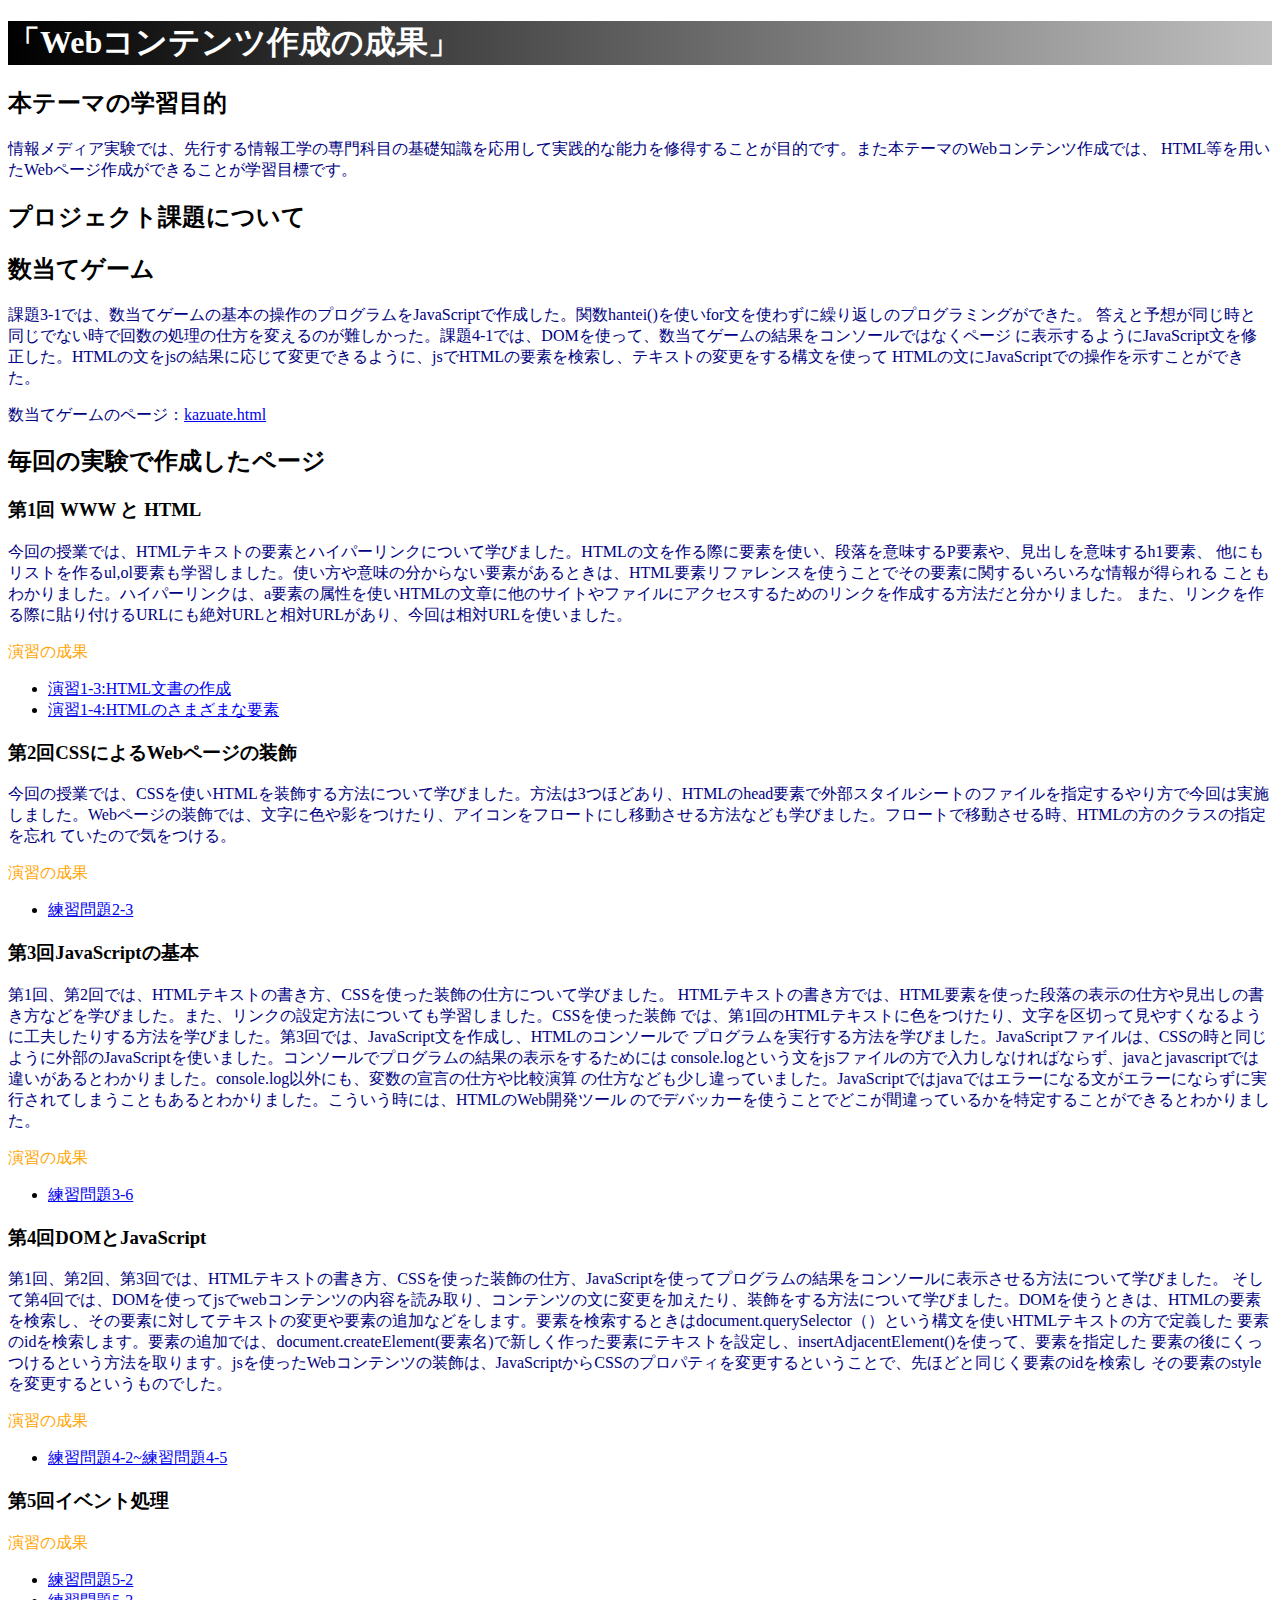
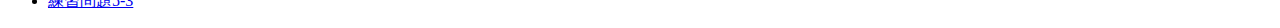
==== index.html @ a7970d8a "a" ====
<!DOCTYPE html>
<html>
  <head>
    <meta charset="utf-8">
    <title>レポート</title>
    <link rel="stylesheet" href="style.css">
  </head>
  <body>
    <h1>「Webコンテンツ作成の成果」</h1>
    <h2>本テーマの学習目的</h2>
    <p>情報メディア実験では、先行する情報工学の専門科目の基礎知識を応用して実践的な能力を修得することが目的です。また本テーマのWebコンテンツ作成では、
      HTML等を用いたWebページ作成ができることが学習目標です。
    </p>
    <h2>プロジェクト課題について</h2>
    <h2>数当てゲーム</h2>
    <p>課題3-1では、数当てゲームの基本の操作のプログラムをJavaScriptで作成した。関数hantei()を使いfor文を使わずに繰り返しのプログラミングができた。
      答えと予想が同じ時と同じでない時で回数の処理の仕方を変えるのが難しかった。課題4-1では、DOMを使って、数当てゲームの結果をコンソールではなくページ
      に表示するようにJavaScript文を修正した。HTMLの文をjsの結果に応じて変更できるように、jsでHTMLの要素を検索し、テキストの変更をする構文を使って
      HTMLの文にJavaScriptでの操作を示すことができた。
    </p>
    <p>数当てゲームのページ：<a href="kazuate.html"target="_brank">kazuate.html</a></p>
    <h2>毎回の実験で作成したページ</h2>
    <h3>第1回 WWW と HTML</h3>
    <p>今回の授業では、HTMLテキストの要素とハイパーリンクについて学びました。HTMLの文を作る際に要素を使い、段落を意味するP要素や、見出しを意味するh1要素、
      他にもリストを作るul,ol要素も学習しました。使い方や意味の分からない要素があるときは、HTML要素リファレンスを使うことでその要素に関するいろいろな情報が得られる
      こともわかりました。ハイパーリンクは、a要素の属性を使いHTMLの文章に他のサイトやファイルにアクセスするためのリンクを作成する方法だと分かりました。
      また、リンクを作る際に貼り付けるURLにも絶対URLと相対URLがあり、今回は相対URLを使いました。
    </p>
    <p class="special">演習の成果</p>
    <ul>
        <li><a href="practice-html/structure.html"target="_brank">演習1-3:HTML文書の作成</a></li>
        <li><a href="practice-html/elements.html"target="_brank">演習1-4:HTMLのさまざまな要素</a></li>
    </ul>
    <h3>第2回CSSによるWebページの装飾</h3>
    <p>今回の授業では、CSSを使いHTMLを装飾する方法について学びました。方法は3つほどあり、HTMLのhead要素で外部スタイルシートのファイルを指定するやり方で今回は実施
      しました。Webページの装飾では、文字に色や影をつけたり、アイコンをフロートにし移動させる方法なども学びました。フロートで移動させる時、HTMLの方のクラスの指定を忘れ
      ていたので気をつける。
    </p>
    <p class="special">演習の成果</p>
    <ul>
      <li><a href="practice-css.html/browser-intro.html"target="_brank">練習問題2-3</a></li>
    </ul>
    <h3>第3回JavaScriptの基本</h3>
    <p>第1回、第2回では、HTMLテキストの書き方、CSSを使った装飾の仕方について学びました。
      HTMLテキストの書き方では、HTML要素を使った段落の表示の仕方や見出しの書き方などを学びました。また、リンクの設定方法についても学習しました。CSSを使った装飾
      では、第1回のHTMLテキストに色をつけたり、文字を区切って見やすくなるように工夫したりする方法を学びました。第3回では、JavaScript文を作成し、HTMLのコンソールで
      プログラムを実行する方法を学びました。JavaScriptファイルは、CSSの時と同じように外部のJavaScriptを使いました。コンソールでプログラムの結果の表示をするためには
      console.logという文をjsファイルの方で入力しなければならず、javaとjavascriptでは違いがあるとわかりました。console.log以外にも、変数の宣言の仕方や比較演算
      の仕方なども少し違っていました。JavaScriptではjavaではエラーになる文がエラーにならずに実行されてしまうこともあるとわかりました。こういう時には、HTMLのWeb開発ツール
      のでデバッカーを使うことでどこが間違っているかを特定することができるとわかりました。
    </p>
    <p class="special">演習の成果</p>
    <ul>
      <li><a href="practice-js.js/obj-practice.html"target="_brank">練習問題3-6</a></li>
    </ul>
    <h3>第4回DOMとJavaScript</h3>
    <p>第1回、第2回、第3回では、HTMLテキストの書き方、CSSを使った装飾の仕方、JavaScriptを使ってプログラムの結果をコンソールに表示させる方法について学びました。
      そして第4回では、DOMを使ってjsでwebコンテンツの内容を読み取り、コンテンツの文に変更を加えたり、装飾をする方法について学びました。DOMを使うときは、HTMLの要素
      を検索し、その要素に対してテキストの変更や要素の追加などをします。要素を検索するときはdocument.querySelector（）という構文を使いHTMLテキストの方で定義した
      要素のidを検索します。要素の追加では、document.createElement(要素名)で新しく作った要素にテキストを設定し、insertAdjacentElement()を使って、要素を指定した
      要素の後にくっつけるという方法を取ります。jsを使ったWebコンテンツの装飾は、JavaScriptからCSSのプロパティを変更するということで、先ほどと同じく要素のidを検索し
      その要素のstyleを変更するというものでした。
    </p>
    <p class="special">演習の成果</p>
    <ul>
      <li><a href="practice-dom/dom-exercise.html"target="_brank">練習問題4-2~練習問題4-5</a></li>
    </ul>
    <h3>第5回イベント処理</h3>
    <p></p>
    <p class="special">演習の成果</p>
    <ul>
      <li><a href="practice-event/event-intro.html"target="_brank">練習問題5-2</a></li>
      <li><a href="practice-event/event-list.html"target="_brank">練習問題5-3</a></li>
    </ul>

  </body>
</html>
---- style.css ----
p {
    color:navy;
}

.special {
    color:orange;
}

h1 {
	background :linear-gradient(0.25turn,black,silver);
	color: white;

}
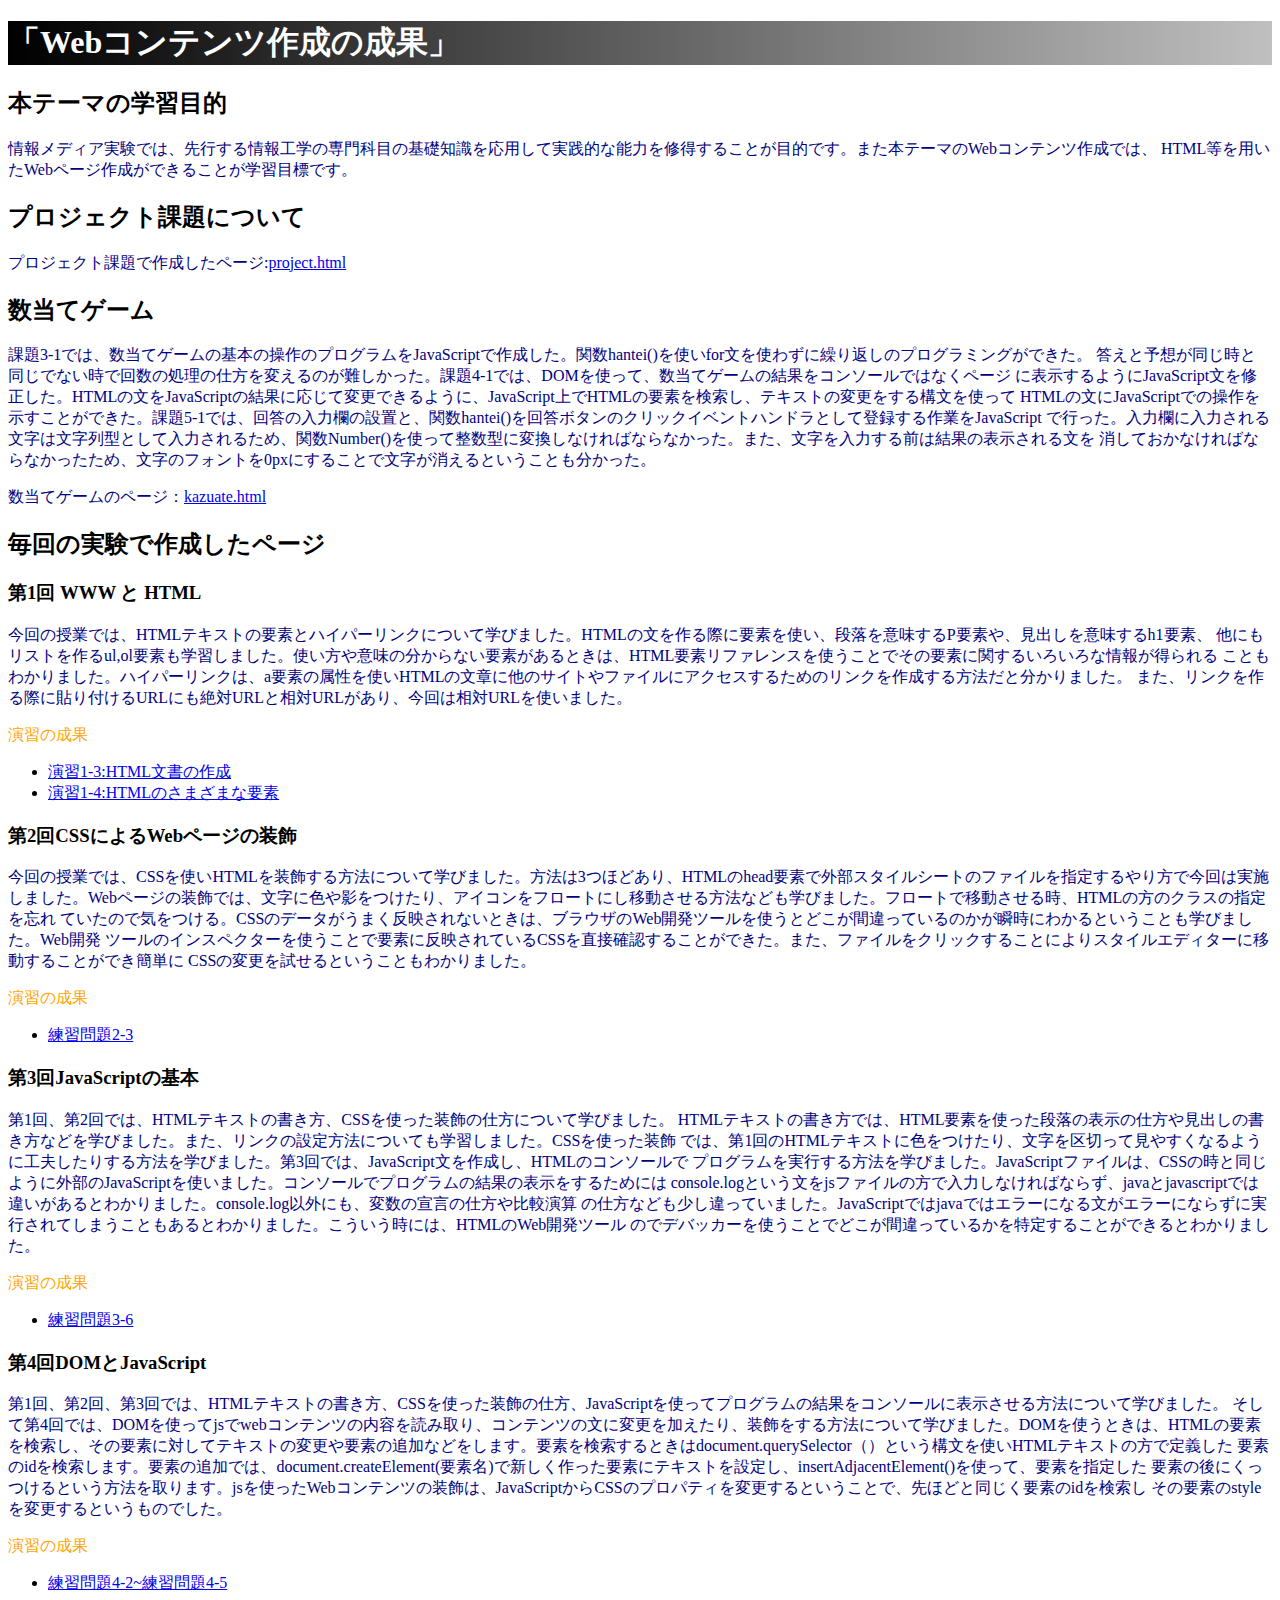
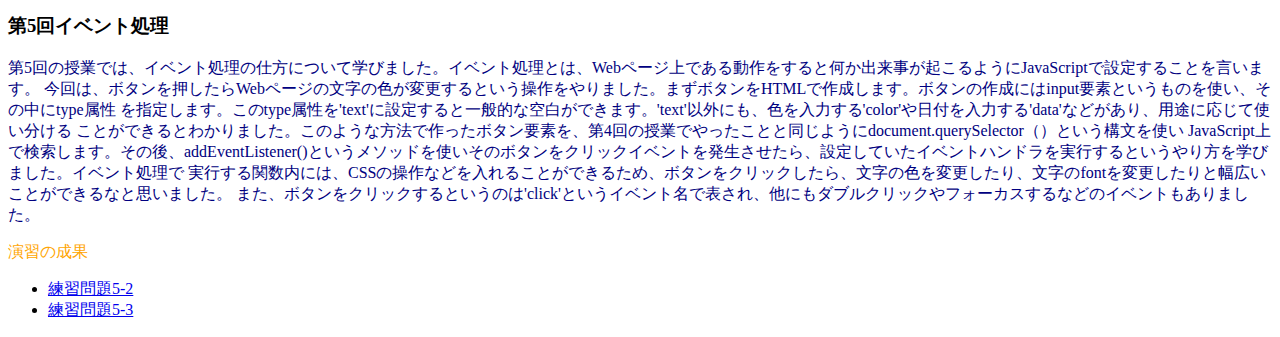
==== commit 456862fd: "レポート" ====
--- a/index.html
+++ b/index.html
@@ -12,11 +12,15 @@
       HTML等を用いたWebページ作成ができることが学習目標です。
     </p>
     <h2>プロジェクト課題について</h2>
-    <h2>数当てゲーム</h2>
+    <p></p>
+    <p>プロジェクト課題で作成したページ:<a href="project.html"target="_brank">project.html</a></p>
+    <h2 class="kazuate">数当てゲーム</h2>
     <p>課題3-1では、数当てゲームの基本の操作のプログラムをJavaScriptで作成した。関数hantei()を使いfor文を使わずに繰り返しのプログラミングができた。
       答えと予想が同じ時と同じでない時で回数の処理の仕方を変えるのが難しかった。課題4-1では、DOMを使って、数当てゲームの結果をコンソールではなくページ
-      に表示するようにJavaScript文を修正した。HTMLの文をjsの結果に応じて変更できるように、jsでHTMLの要素を検索し、テキストの変更をする構文を使って
-      HTMLの文にJavaScriptでの操作を示すことができた。
+      に表示するようにJavaScript文を修正した。HTMLの文をJavaScriptの結果に応じて変更できるように、JavaScript上でHTMLの要素を検索し、テキストの変更をする構文を使って
+      HTMLの文にJavaScriptでの操作を示すことができた。課題5-1では、回答の入力欄の設置と、関数hantei()を回答ボタンのクリックイベントハンドラとして登録する作業をJavaScript
+      で行った。入力欄に入力される文字は文字列型として入力されるため、関数Number()を使って整数型に変換しなければならなかった。また、文字を入力する前は結果の表示される文を
+      消しておかなければならなかったため、文字のフォントを0pxにすることで文字が消えるということも分かった。
     </p>
     <p>数当てゲームのページ：<a href="kazuate.html"target="_brank">kazuate.html</a></p>
     <h2>毎回の実験で作成したページ</h2>
@@ -34,7 +38,9 @@
     <h3>第2回CSSによるWebページの装飾</h3>
     <p>今回の授業では、CSSを使いHTMLを装飾する方法について学びました。方法は3つほどあり、HTMLのhead要素で外部スタイルシートのファイルを指定するやり方で今回は実施
       しました。Webページの装飾では、文字に色や影をつけたり、アイコンをフロートにし移動させる方法なども学びました。フロートで移動させる時、HTMLの方のクラスの指定を忘れ
-      ていたので気をつける。
+      ていたので気をつける。CSSのデータがうまく反映されないときは、ブラウザのWeb開発ツールを使うとどこが間違っているのかが瞬時にわかるということも学びました。Web開発
+      ツールのインスペクターを使うことで要素に反映されているCSSを直接確認することができた。また、ファイルをクリックすることによりスタイルエディターに移動することができ簡単に
+      CSSの変更を試せるということもわかりました。
     </p>
     <p class="special">演習の成果</p>
     <ul>
@@ -66,7 +72,14 @@
       <li><a href="practice-dom/dom-exercise.html"target="_brank">練習問題4-2~練習問題4-5</a></li>
     </ul>
     <h3>第5回イベント処理</h3>
-    <p></p>
+    <p>第5回の授業では、イベント処理の仕方について学びました。イベント処理とは、Webページ上である動作をすると何か出来事が起こるようにJavaScriptで設定することを言います。
+      今回は、ボタンを押したらWebページの文字の色が変更するという操作をやりました。まずボタンをHTMLで作成します。ボタンの作成にはinput要素というものを使い、その中にtype属性
+      を指定します。このtype属性を'text'に設定すると一般的な空白ができます。'text'以外にも、色を入力する'color'や日付を入力する'data'などがあり、用途に応じて使い分ける
+      ことができるとわかりました。このような方法で作ったボタン要素を、第4回の授業でやったことと同じようにdocument.querySelector（）という構文を使い
+      JavaScript上で検索します。その後、addEventListener()というメソッドを使いそのボタンをクリックイベントを発生させたら、設定していたイベントハンドラを実行するというやり方を学びました。イベント処理で
+      実行する関数内には、CSSの操作などを入れることができるため、ボタンをクリックしたら、文字の色を変更したり、文字のfontを変更したりと幅広いことができるなと思いました。
+      また、ボタンをクリックするというのは'click'というイベント名で表され、他にもダブルクリックやフォーカスするなどのイベントもありました。
+    </p>
     <p class="special">演習の成果</p>
     <ul>
       <li><a href="practice-event/event-intro.html"target="_brank">練習問題5-2</a></li>
--- a/style.css
+++ b/style.css
@@ -10,4 +10,4 @@
 	background :linear-gradient(0.25turn,black,silver);
 	color: white;
 
-}+}
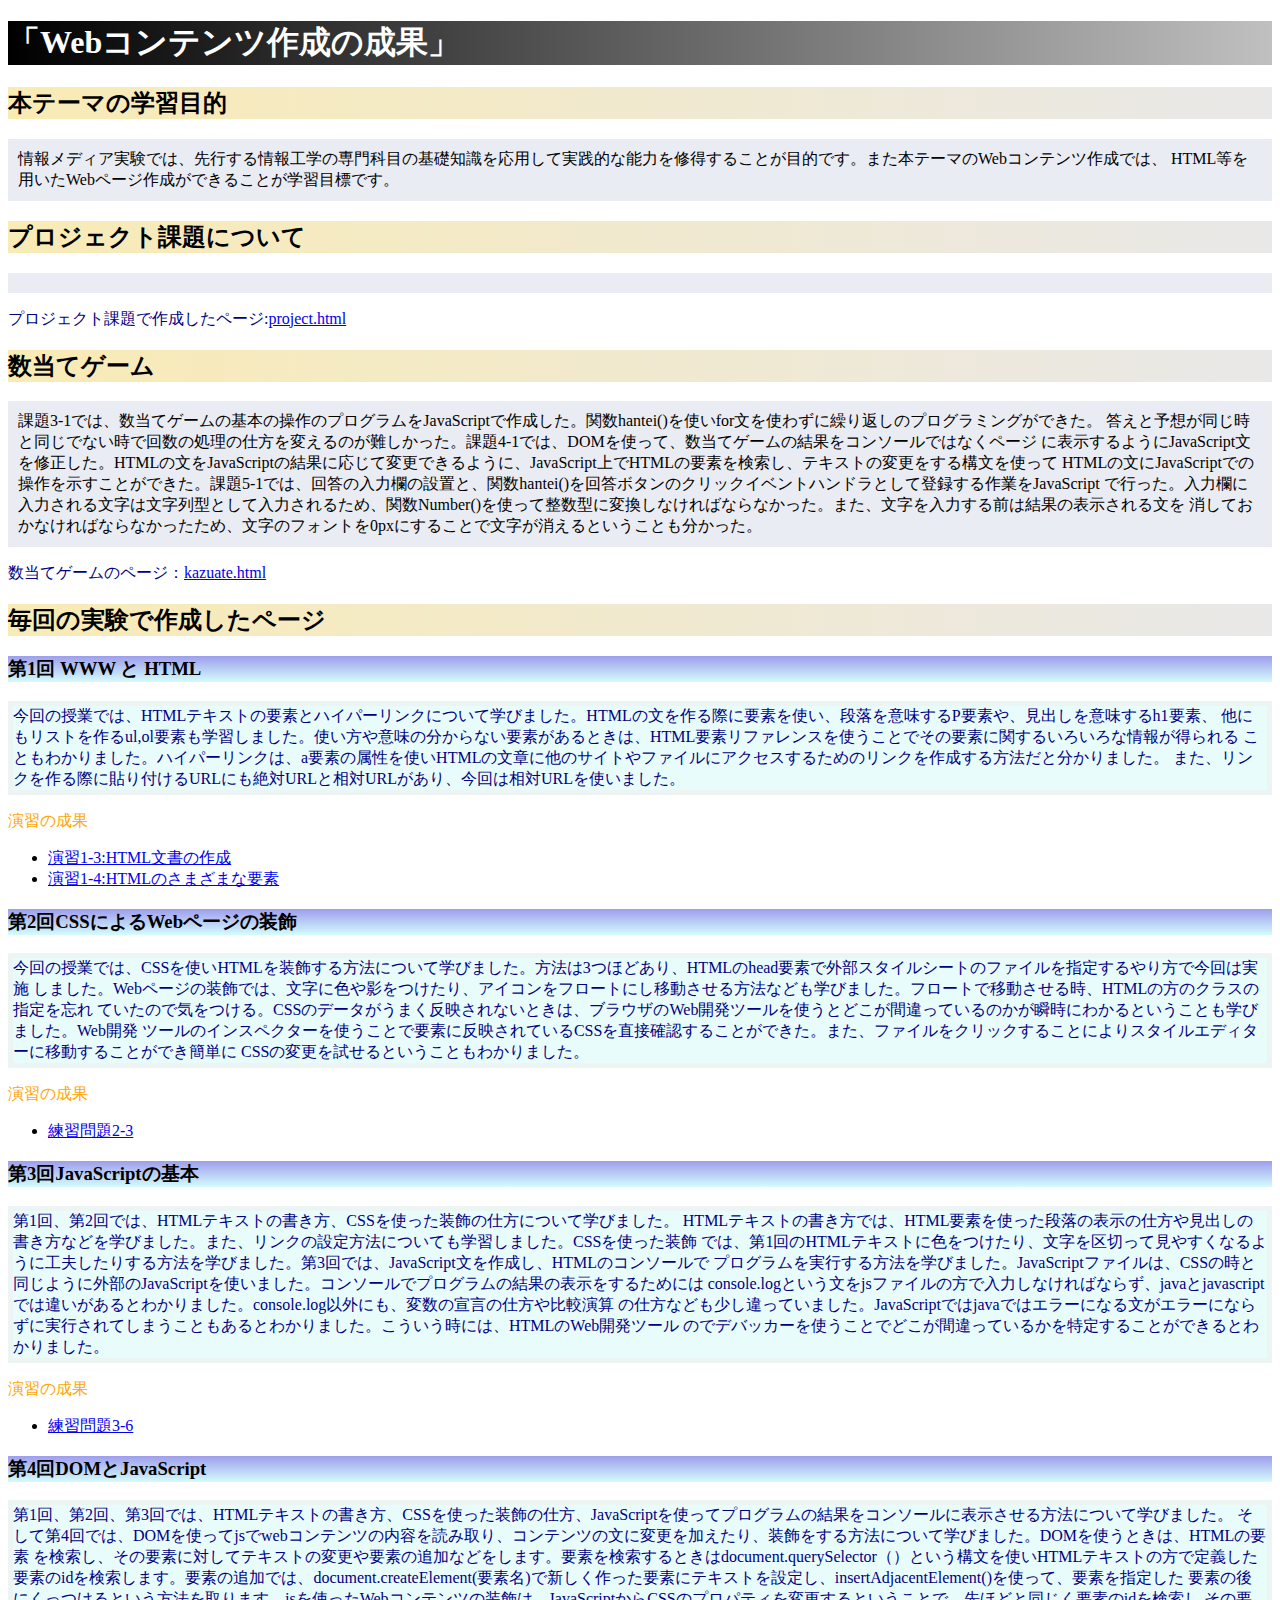
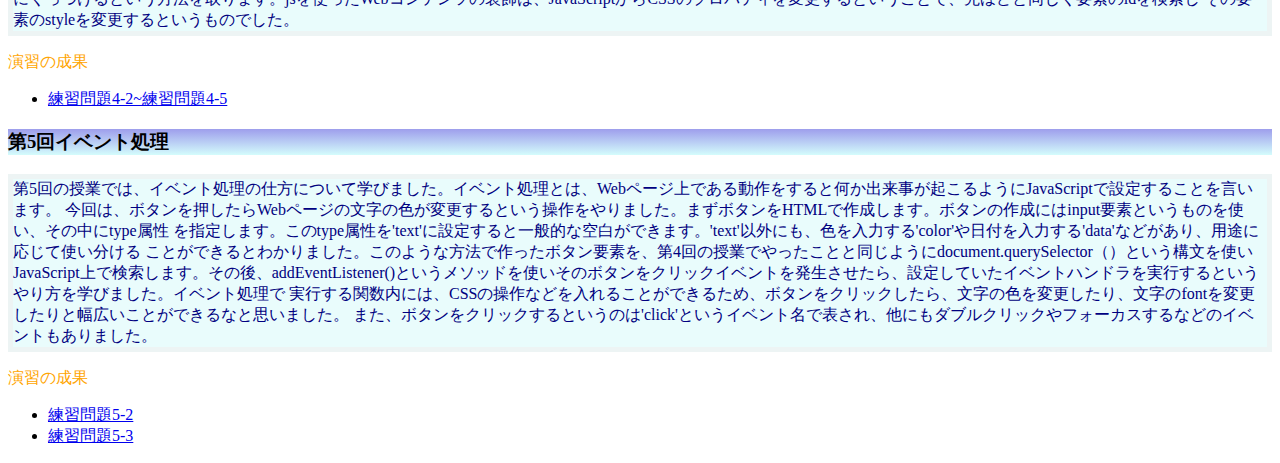
==== commit 8d0bb9bc: "レポート" ====
--- a/index.html
+++ b/index.html
@@ -8,14 +8,14 @@
   <body>
     <h1>「Webコンテンツ作成の成果」</h1>
     <h2>本テーマの学習目的</h2>
-    <p>情報メディア実験では、先行する情報工学の専門科目の基礎知識を応用して実践的な能力を修得することが目的です。また本テーマのWebコンテンツ作成では、
+    <p class="n">情報メディア実験では、先行する情報工学の専門科目の基礎知識を応用して実践的な能力を修得することが目的です。また本テーマのWebコンテンツ作成では、
       HTML等を用いたWebページ作成ができることが学習目標です。
     </p>
     <h2>プロジェクト課題について</h2>
-    <p></p>
+    <p class="n"></p>
     <p>プロジェクト課題で作成したページ:<a href="project.html"target="_brank">project.html</a></p>
-    <h2 class="kazuate">数当てゲーム</h2>
-    <p>課題3-1では、数当てゲームの基本の操作のプログラムをJavaScriptで作成した。関数hantei()を使いfor文を使わずに繰り返しのプログラミングができた。
+    <h2>数当てゲーム</h2>
+    <p class="n">課題3-1では、数当てゲームの基本の操作のプログラムをJavaScriptで作成した。関数hantei()を使いfor文を使わずに繰り返しのプログラミングができた。
       答えと予想が同じ時と同じでない時で回数の処理の仕方を変えるのが難しかった。課題4-1では、DOMを使って、数当てゲームの結果をコンソールではなくページ
       に表示するようにJavaScript文を修正した。HTMLの文をJavaScriptの結果に応じて変更できるように、JavaScript上でHTMLの要素を検索し、テキストの変更をする構文を使って
       HTMLの文にJavaScriptでの操作を示すことができた。課題5-1では、回答の入力欄の設置と、関数hantei()を回答ボタンのクリックイベントハンドラとして登録する作業をJavaScript
@@ -25,7 +25,7 @@
     <p>数当てゲームのページ：<a href="kazuate.html"target="_brank">kazuate.html</a></p>
     <h2>毎回の実験で作成したページ</h2>
     <h3>第1回 WWW と HTML</h3>
-    <p>今回の授業では、HTMLテキストの要素とハイパーリンクについて学びました。HTMLの文を作る際に要素を使い、段落を意味するP要素や、見出しを意味するh1要素、
+    <p class="m">今回の授業では、HTMLテキストの要素とハイパーリンクについて学びました。HTMLの文を作る際に要素を使い、段落を意味するP要素や、見出しを意味するh1要素、
       他にもリストを作るul,ol要素も学習しました。使い方や意味の分からない要素があるときは、HTML要素リファレンスを使うことでその要素に関するいろいろな情報が得られる
       こともわかりました。ハイパーリンクは、a要素の属性を使いHTMLの文章に他のサイトやファイルにアクセスするためのリンクを作成する方法だと分かりました。
       また、リンクを作る際に貼り付けるURLにも絶対URLと相対URLがあり、今回は相対URLを使いました。
@@ -36,7 +36,7 @@
         <li><a href="practice-html/elements.html"target="_brank">演習1-4:HTMLのさまざまな要素</a></li>
     </ul>
     <h3>第2回CSSによるWebページの装飾</h3>
-    <p>今回の授業では、CSSを使いHTMLを装飾する方法について学びました。方法は3つほどあり、HTMLのhead要素で外部スタイルシートのファイルを指定するやり方で今回は実施
+    <p class="m">今回の授業では、CSSを使いHTMLを装飾する方法について学びました。方法は3つほどあり、HTMLのhead要素で外部スタイルシートのファイルを指定するやり方で今回は実施
       しました。Webページの装飾では、文字に色や影をつけたり、アイコンをフロートにし移動させる方法なども学びました。フロートで移動させる時、HTMLの方のクラスの指定を忘れ
       ていたので気をつける。CSSのデータがうまく反映されないときは、ブラウザのWeb開発ツールを使うとどこが間違っているのかが瞬時にわかるということも学びました。Web開発
       ツールのインスペクターを使うことで要素に反映されているCSSを直接確認することができた。また、ファイルをクリックすることによりスタイルエディターに移動することができ簡単に
@@ -47,7 +47,7 @@
       <li><a href="practice-css.html/browser-intro.html"target="_brank">練習問題2-3</a></li>
     </ul>
     <h3>第3回JavaScriptの基本</h3>
-    <p>第1回、第2回では、HTMLテキストの書き方、CSSを使った装飾の仕方について学びました。
+    <p class="m">第1回、第2回では、HTMLテキストの書き方、CSSを使った装飾の仕方について学びました。
       HTMLテキストの書き方では、HTML要素を使った段落の表示の仕方や見出しの書き方などを学びました。また、リンクの設定方法についても学習しました。CSSを使った装飾
       では、第1回のHTMLテキストに色をつけたり、文字を区切って見やすくなるように工夫したりする方法を学びました。第3回では、JavaScript文を作成し、HTMLのコンソールで
       プログラムを実行する方法を学びました。JavaScriptファイルは、CSSの時と同じように外部のJavaScriptを使いました。コンソールでプログラムの結果の表示をするためには
@@ -60,7 +60,7 @@
       <li><a href="practice-js.js/obj-practice.html"target="_brank">練習問題3-6</a></li>
     </ul>
     <h3>第4回DOMとJavaScript</h3>
-    <p>第1回、第2回、第3回では、HTMLテキストの書き方、CSSを使った装飾の仕方、JavaScriptを使ってプログラムの結果をコンソールに表示させる方法について学びました。
+    <p class="m">第1回、第2回、第3回では、HTMLテキストの書き方、CSSを使った装飾の仕方、JavaScriptを使ってプログラムの結果をコンソールに表示させる方法について学びました。
       そして第4回では、DOMを使ってjsでwebコンテンツの内容を読み取り、コンテンツの文に変更を加えたり、装飾をする方法について学びました。DOMを使うときは、HTMLの要素
       を検索し、その要素に対してテキストの変更や要素の追加などをします。要素を検索するときはdocument.querySelector（）という構文を使いHTMLテキストの方で定義した
       要素のidを検索します。要素の追加では、document.createElement(要素名)で新しく作った要素にテキストを設定し、insertAdjacentElement()を使って、要素を指定した
@@ -72,7 +72,7 @@
       <li><a href="practice-dom/dom-exercise.html"target="_brank">練習問題4-2~練習問題4-5</a></li>
     </ul>
     <h3>第5回イベント処理</h3>
-    <p>第5回の授業では、イベント処理の仕方について学びました。イベント処理とは、Webページ上である動作をすると何か出来事が起こるようにJavaScriptで設定することを言います。
+    <p class="m">第5回の授業では、イベント処理の仕方について学びました。イベント処理とは、Webページ上である動作をすると何か出来事が起こるようにJavaScriptで設定することを言います。
       今回は、ボタンを押したらWebページの文字の色が変更するという操作をやりました。まずボタンをHTMLで作成します。ボタンの作成にはinput要素というものを使い、その中にtype属性
       を指定します。このtype属性を'text'に設定すると一般的な空白ができます。'text'以外にも、色を入力する'color'や日付を入力する'data'などがあり、用途に応じて使い分ける
       ことができるとわかりました。このような方法で作ったボタン要素を、第4回の授業でやったことと同じようにdocument.querySelector（）という構文を使い
--- a/style.css
+++ b/style.css
@@ -1,7 +1,24 @@
 p {
     color:navy;
+   
 }
 
+.m {
+    background-color: rgb(233, 252, 252);
+    border:5px solid rgb(237, 244, 244)
+     
+}
+.n {
+    color:black;
+}
+
+.n{
+    border:10px solid white;
+    padding: 10px;
+    margin:-10px;
+    background-color: rgb(234, 236, 243)
+    
+}
 .special {
     color:orange;
 }
@@ -11,3 +28,11 @@
 	color: white;
 
 }
+
+h2 {
+    background :linear-gradient(0.25turn,#f9ebb5 ,rgb(233, 232, 232));
+}
+
+h3 {
+    background: linear-gradient(rgb(158, 158, 236), rgb(212, 252, 252));
+}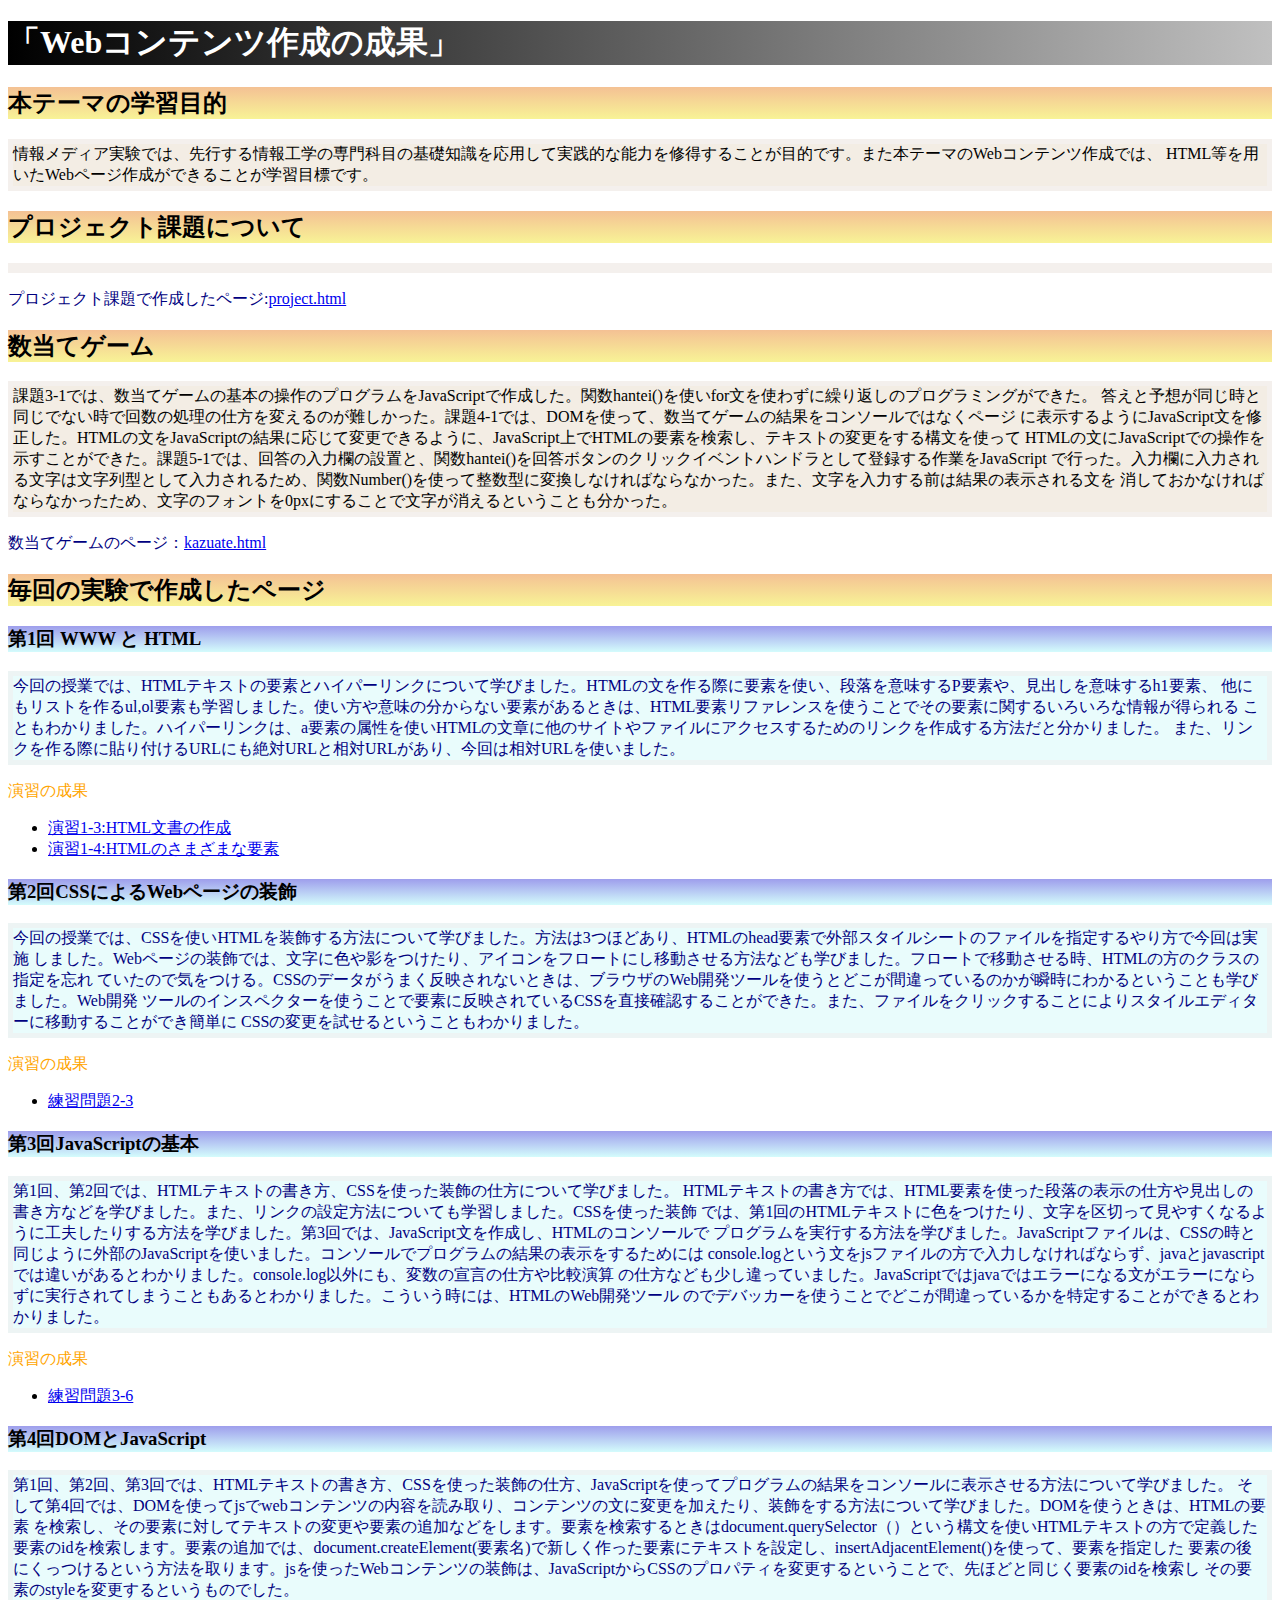
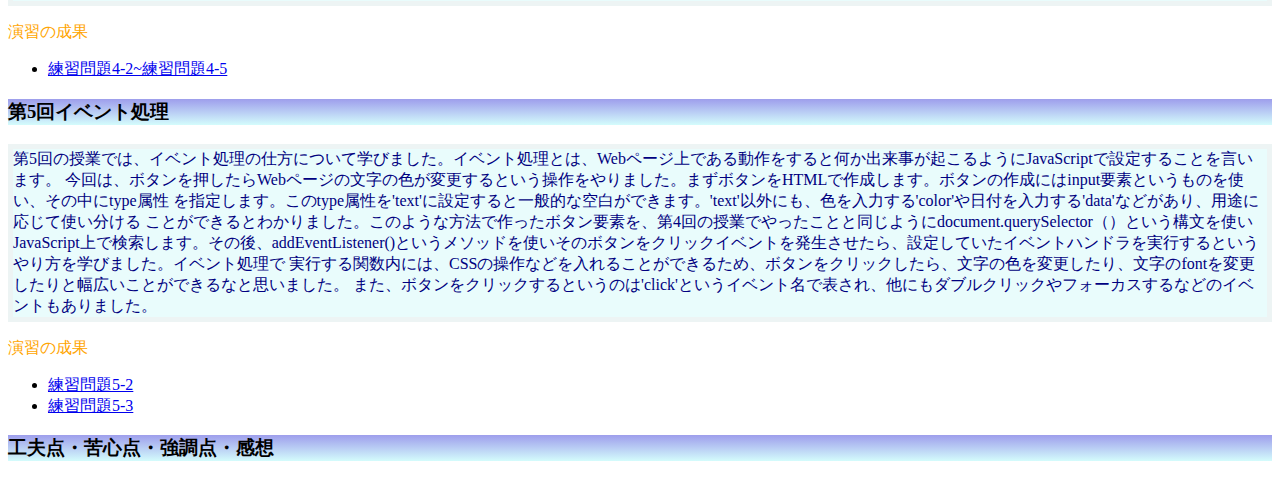
==== commit 2bcd64b6: "レポート" ====
--- a/index.html
+++ b/index.html
@@ -85,6 +85,7 @@
       <li><a href="practice-event/event-intro.html"target="_brank">練習問題5-2</a></li>
       <li><a href="practice-event/event-list.html"target="_brank">練習問題5-3</a></li>
     </ul>
+    <h3>工夫点・苦心点・強調点・感想</h3>
 
   </body>
 </html>
--- a/style.css
+++ b/style.css
@@ -13,10 +13,8 @@
 }
 
 .n{
-    border:10px solid white;
-    padding: 10px;
-    margin:-10px;
-    background-color: rgb(234, 236, 243)
+    border:5px solid rgb(244, 240, 237);
+    background-color: rgb(243, 237, 228)
     
 }
 .special {
@@ -30,7 +28,7 @@
 }
 
 h2 {
-    background :linear-gradient(0.25turn,#f9ebb5 ,rgb(233, 232, 232));
+    background :linear-gradient(#f4c194 ,rgb(248, 243, 150));
 }
 
 h3 {
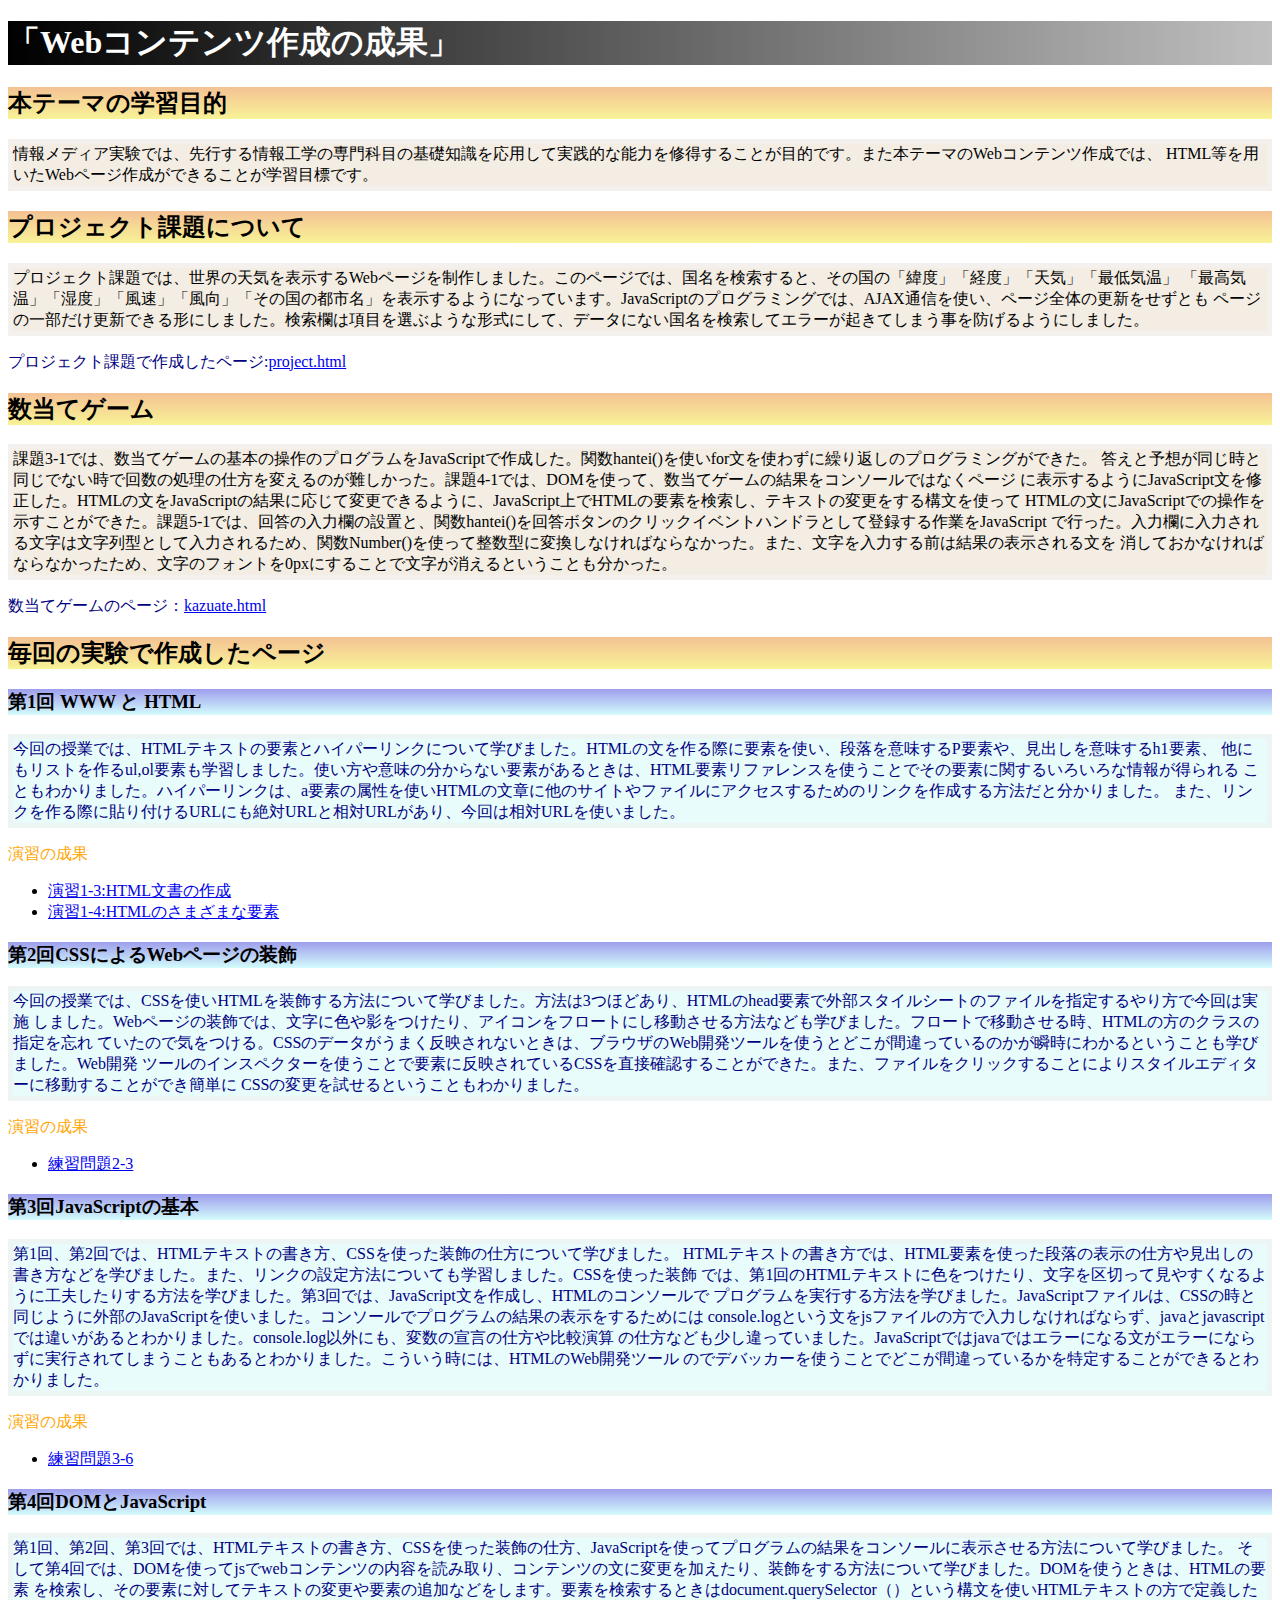
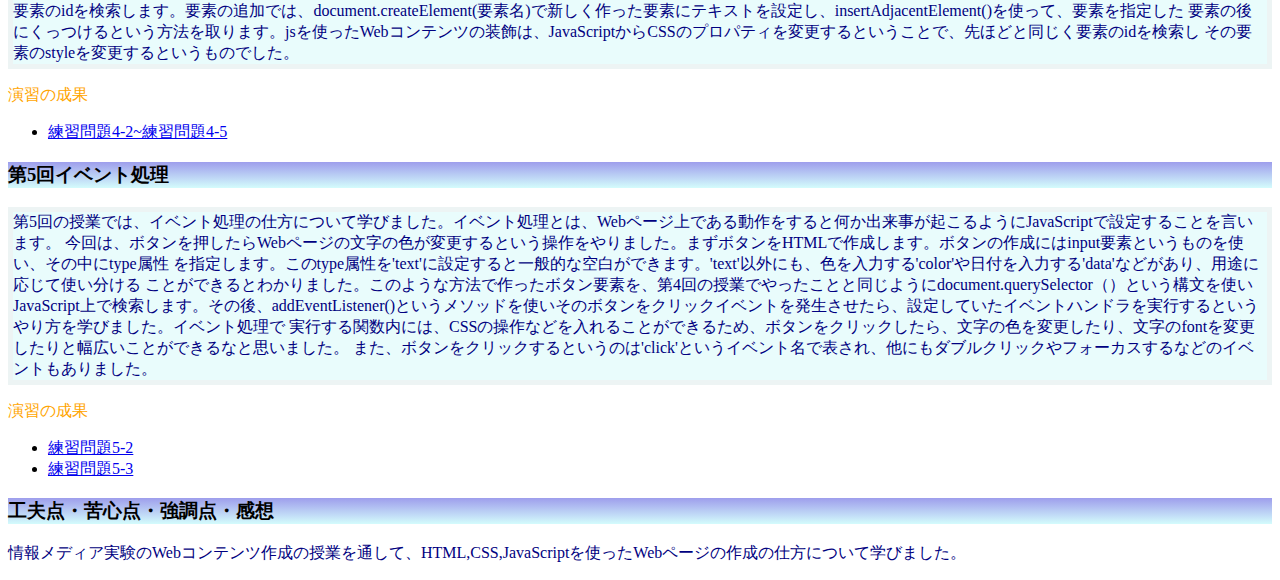
==== commit 9441c4f0: "project課題" ====
--- a/index.html
+++ b/index.html
@@ -12,7 +12,10 @@
       HTML等を用いたWebページ作成ができることが学習目標です。
     </p>
     <h2>プロジェクト課題について</h2>
-    <p class="n"></p>
+    <p class="n">プロジェクト課題では、世界の天気を表示するWebページを制作しました。このページでは、国名を検索すると、その国の「緯度」「経度」「天気」「最低気温」
+      「最高気温」「湿度」「風速」「風向」「その国の都市名」を表示するようになっています。JavaScriptのプログラミングでは、AJAX通信を使い、ページ全体の更新をせずとも
+      ページの一部だけ更新できる形にしました。検索欄は項目を選ぶような形式にして、データにない国名を検索してエラーが起きてしまう事を防げるようにしました。
+    </p>
     <p>プロジェクト課題で作成したページ:<a href="project.html"target="_brank">project.html</a></p>
     <h2>数当てゲーム</h2>
     <p class="n">課題3-1では、数当てゲームの基本の操作のプログラムをJavaScriptで作成した。関数hantei()を使いfor文を使わずに繰り返しのプログラミングができた。
@@ -85,7 +88,10 @@
       <li><a href="practice-event/event-intro.html"target="_brank">練習問題5-2</a></li>
       <li><a href="practice-event/event-list.html"target="_brank">練習問題5-3</a></li>
     </ul>
-    <h3>工夫点・苦心点・強調点・感想</h3>
+    <h3 class="muzui">工夫点・苦心点・強調点・感想</h3>
+    <p class="neko">情報メディア実験のWebコンテンツ作成の授業を通して、HTML,CSS,JavaScriptを使ったWebページの作成の仕方について学びました。
+       
+    </p>
 
   </body>
 </html>
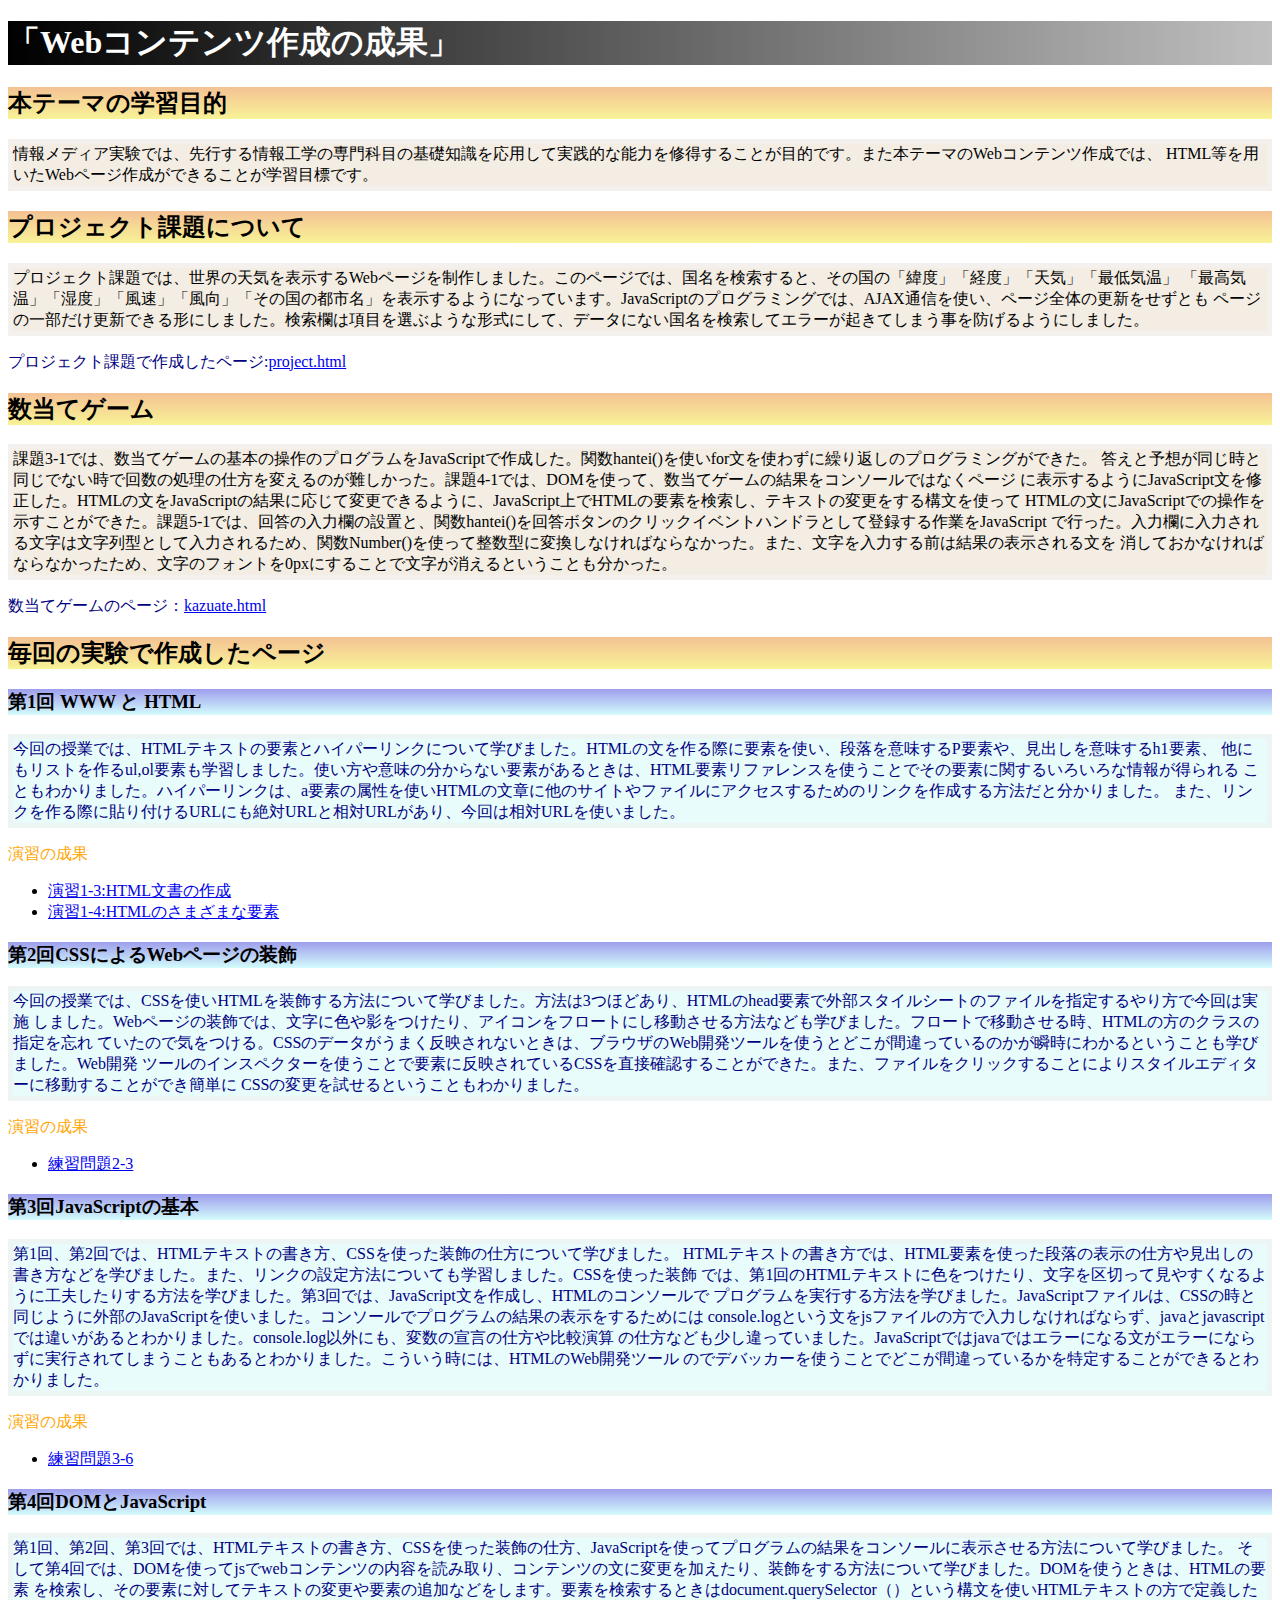
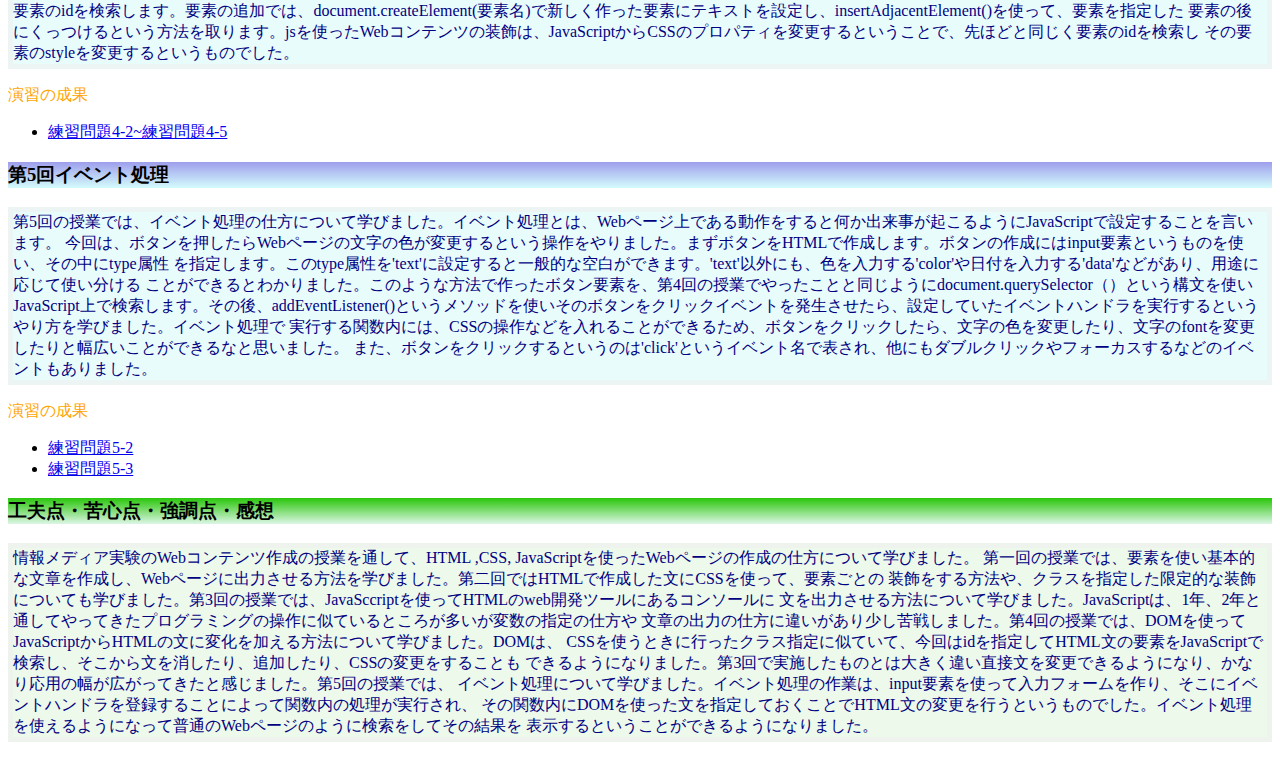
==== commit f32436ae: "レポート" ====
--- a/index.html
+++ b/index.html
@@ -89,7 +89,16 @@
       <li><a href="practice-event/event-list.html"target="_brank">練習問題5-3</a></li>
     </ul>
     <h3 class="muzui">工夫点・苦心点・強調点・感想</h3>
-    <p class="neko">情報メディア実験のWebコンテンツ作成の授業を通して、HTML,CSS,JavaScriptを使ったWebページの作成の仕方について学びました。
+    <p class="neko">情報メディア実験のWebコンテンツ作成の授業を通して、HTML ,CSS, JavaScriptを使ったWebページの作成の仕方について学びました。
+      第一回の授業では、要素を使い基本的な文章を作成し、Webページに出力させる方法を学びました。第二回ではHTMLで作成した文にCSSを使って、要素ごとの
+      装飾をする方法や、クラスを指定した限定的な装飾についても学びました。第3回の授業では、JavaSccriptを使ってHTMLのweb開発ツールにあるコンソールに
+      文を出力させる方法について学びました。JavaScriptは、1年、2年と通してやってきたプログラミングの操作に似ているところが多いが変数の指定の仕方や
+      文章の出力の仕方に違いがあり少し苦戦しました。第4回の授業では、DOMを使ってJavaScriptからHTMLの文に変化を加える方法について学びました。DOMは、
+      CSSを使うときに行ったクラス指定に似ていて、今回はidを指定してHTML文の要素をJavaScriptで検索し、そこから文を消したり、追加したり、CSSの変更をすることも
+      できるようになりました。第3回で実施したものとは大きく違い直接文を変更できるようになり、かなり応用の幅が広がってきたと感じました。第5回の授業では、
+      イベント処理について学びました。イベント処理の作業は、input要素を使って入力フォームを作り、そこにイベントハンドラを登録することによって関数内の処理が実行され、
+      その関数内にDOMを使った文を指定しておくことでHTML文の変更を行うというものでした。イベント処理を使えるようになって普通のWebページのように検索をしてその結果を
+      表示するということができるようになりました。
        
     </p>
 
--- a/style.css
+++ b/style.css
@@ -5,7 +5,7 @@
 
 .m {
     background-color: rgb(233, 252, 252);
-    border:5px solid rgb(237, 244, 244)
+    border:5px solid rgb(237, 244, 244);
      
 }
 .n {
@@ -14,7 +14,7 @@
 
 .n{
     border:5px solid rgb(244, 240, 237);
-    background-color: rgb(243, 237, 228)
+    background-color: rgb(243, 237, 228);
     
 }
 .special {
@@ -33,4 +33,13 @@
 
 h3 {
     background: linear-gradient(rgb(158, 158, 236), rgb(212, 252, 252));
+}
+
+.muzui{
+    background: linear-gradient(rgb(42, 198, 11), rgb(220, 246, 229)) ;
+}
+
+.neko{
+    background-color: rgb(237, 249, 235);
+    border:5px solid rgb(238, 244, 237);
 }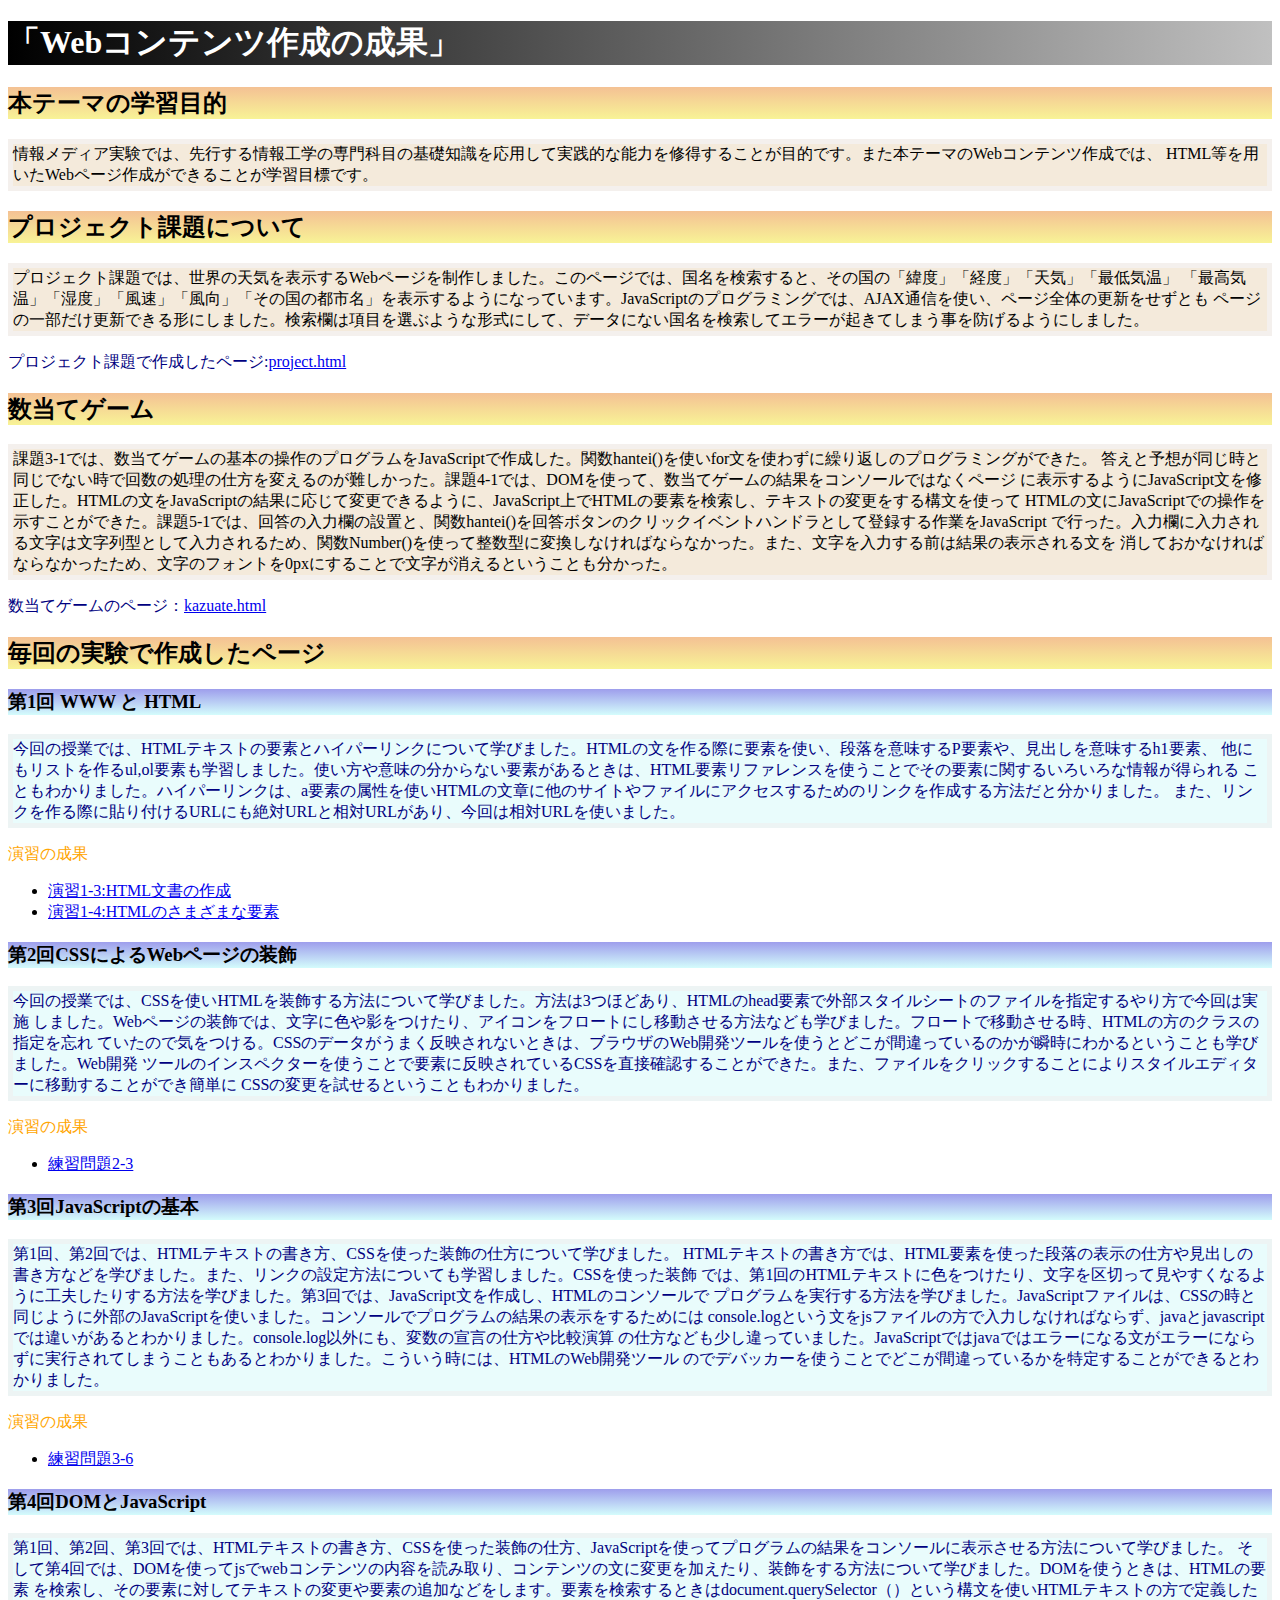
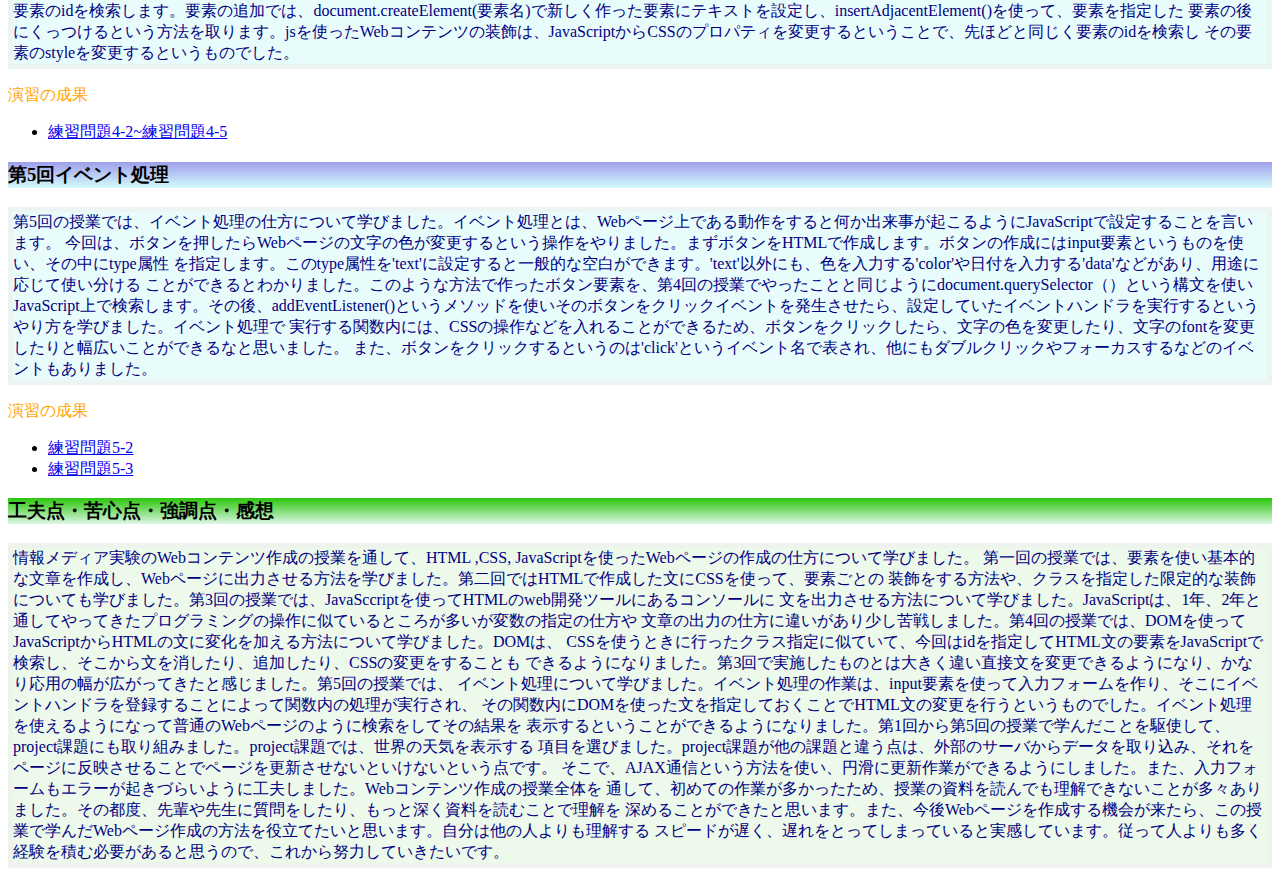
==== commit 608799de: "レポート" ====
--- a/index.html
+++ b/index.html
@@ -98,8 +98,12 @@
       できるようになりました。第3回で実施したものとは大きく違い直接文を変更できるようになり、かなり応用の幅が広がってきたと感じました。第5回の授業では、
       イベント処理について学びました。イベント処理の作業は、input要素を使って入力フォームを作り、そこにイベントハンドラを登録することによって関数内の処理が実行され、
       その関数内にDOMを使った文を指定しておくことでHTML文の変更を行うというものでした。イベント処理を使えるようになって普通のWebページのように検索をしてその結果を
-      表示するということができるようになりました。
-       
+      表示するということができるようになりました。第1回から第5回の授業で学んだことを駆使して、project課題にも取り組みました。project課題では、世界の天気を表示する
+      項目を選びました。project課題が他の課題と違う点は、外部のサーバからデータを取り込み、それをページに反映させることでページを更新させないといけないという点です。
+      そこで、AJAX通信という方法を使い、円滑に更新作業ができるようにしました。また、入力フォームもエラーが起きづらいように工夫しました。Webコンテンツ作成の授業全体を
+      通して、初めての作業が多かったため、授業の資料を読んでも理解できないことが多々ありました。その都度、先輩や先生に質問をしたり、もっと深く資料を読むことで理解を
+      深めることができたと思います。また、今後Webページを作成する機会が来たら、この授業で学んだWebページ作成の方法を役立てたいと思います。自分は他の人よりも理解する
+      スピードが遅く、遅れをとってしまっていると実感しています。従って人よりも多く経験を積む必要があると思うので、これから努力していきたいです。   
     </p>
 
   </body>
--- a/style.css
+++ b/style.css
@@ -14,7 +14,7 @@
 
 .n{
     border:5px solid rgb(244, 240, 237);
-    background-color: rgb(243, 237, 228);
+    background-color: rgb(244, 234, 219);
     
 }
 .special {
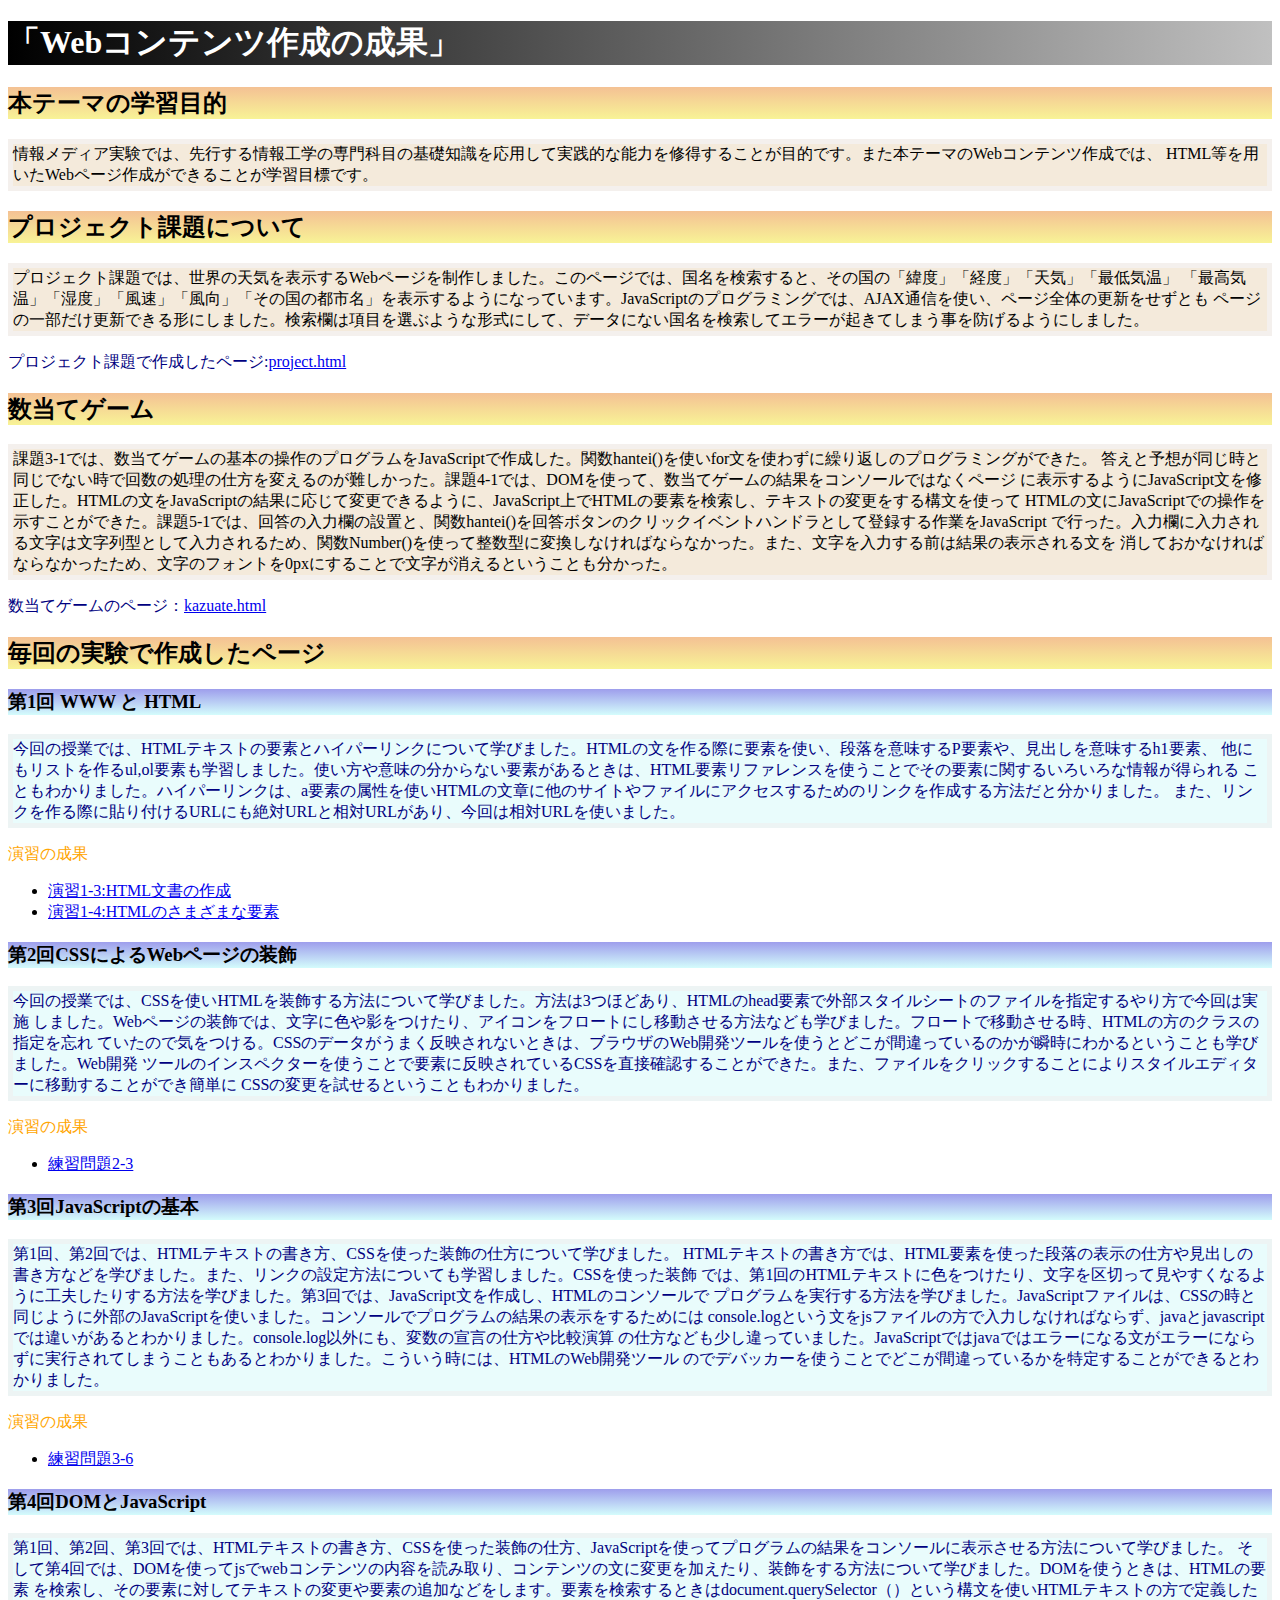
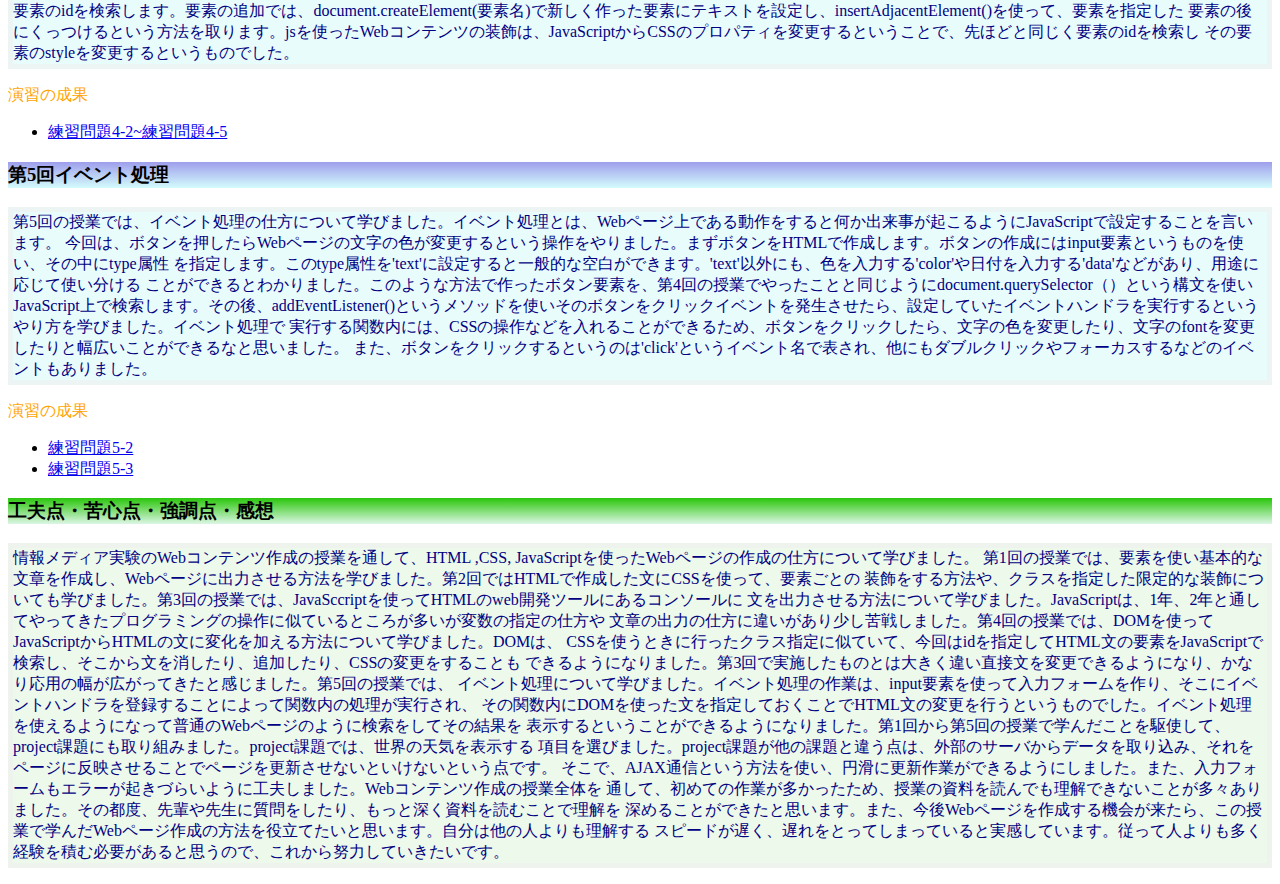
==== commit b281c872: "レポート" ====
--- a/index.html
+++ b/index.html
@@ -90,7 +90,7 @@
     </ul>
     <h3 class="muzui">工夫点・苦心点・強調点・感想</h3>
     <p class="neko">情報メディア実験のWebコンテンツ作成の授業を通して、HTML ,CSS, JavaScriptを使ったWebページの作成の仕方について学びました。
-      第一回の授業では、要素を使い基本的な文章を作成し、Webページに出力させる方法を学びました。第二回ではHTMLで作成した文にCSSを使って、要素ごとの
+      第1回の授業では、要素を使い基本的な文章を作成し、Webページに出力させる方法を学びました。第2回ではHTMLで作成した文にCSSを使って、要素ごとの
       装飾をする方法や、クラスを指定した限定的な装飾についても学びました。第3回の授業では、JavaSccriptを使ってHTMLのweb開発ツールにあるコンソールに
       文を出力させる方法について学びました。JavaScriptは、1年、2年と通してやってきたプログラミングの操作に似ているところが多いが変数の指定の仕方や
       文章の出力の仕方に違いがあり少し苦戦しました。第4回の授業では、DOMを使ってJavaScriptからHTMLの文に変化を加える方法について学びました。DOMは、
